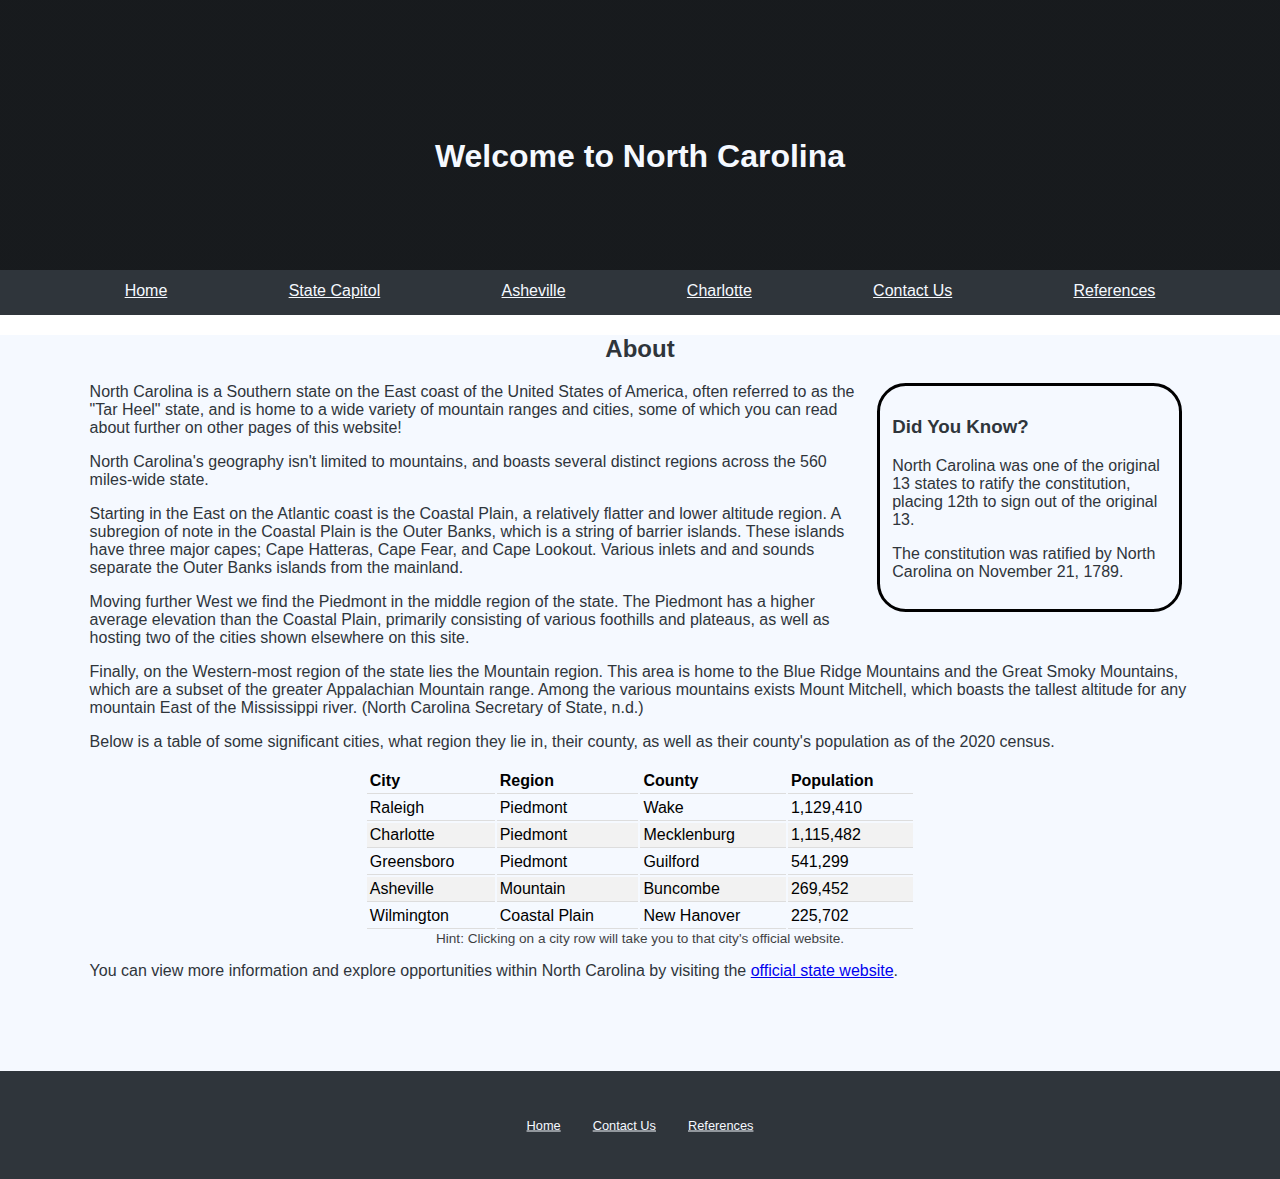
==== index.html @ 08ae1bbd "Initialize" ====
<!DOCTYPE html/>

<html lang="en">
<head>
    <meta charset="utf-8"/>
    <title>Home</title>
    <link rel="stylesheet" href="styles.css">
    <link rel="icon" href="/images/north-carolina-state-flag.png"/>
    <script defer src="javascript.js"></script>
</head>
<body>
    <!-- Header Section -->
    <header class="bg-primary">
        <div class="hero-image hero-nc w-100 h-100">
            <div class="hero-text pos-relative w-100 h-100">
                <h1 class="absolute-center">Welcome to North Carolina</h1>
            </div>
        </div>
    </header>

    <!-- Navigation Section -->
    <nav id="nav" class="bg-primary">
        <ul>
            <li class="nav-item"><a href="/index.html">Home</a></li>
            <li class="nav-item"><a href="/cities/raleigh.html">State Capitol</a></li>
            <li class="nav-item"><a href="/cities/asheville.html">Asheville</a></li>
            <li class="nav-item"><a href="/cities/charlotte.html">Charlotte</a></li>
            <li class="nav-item"><a href="/contact-us.html">Contact Us</a></li>
            <li class="nav-item"><a href="/references.html">References</a></li>
        </ul>
    </nav>

    <!-- Main Section -->
    <main class="bg-secondary pb-3">
        <section>
            <h2 class="center-text w-100">About</h2>
            <aside class="float-right w-25 mb-2">
                <h3>Did You Know?</h3>
                <p>
                    North Carolina was one of the original 13 states to ratify the constitution, placing
                    12th to sign out of the original 13.
                </p>
                <p>
                    The constitution was ratified by North Carolina on November 21, 1789.
                </p>
            </aside>
            <p>
                North Carolina is a Southern state on the East coast of the United
                States of America, often referred to as the "Tar Heel" state, and is
                home to a wide variety of mountain ranges and cities, some of
                which you can read about further on other pages of this website!
            </p>
            <p>
                North Carolina's geography isn't limited to mountains, and boasts several distinct
                regions across the 560 miles-wide state.
            </p>
            <p>
                Starting in the East on the Atlantic coast is the Coastal Plain, a relatively flatter
                and lower altitude region. A subregion of note in the Coastal Plain is the Outer Banks,
                which is a string of barrier islands. These islands have three major capes; Cape Hatteras,
                Cape Fear, and Cape Lookout. Various inlets and and sounds separate the Outer Banks islands
                from the mainland.
            </p>
            <p>
                Moving further West we find the Piedmont in the middle region of the state. The Piedmont has
                a higher average elevation than the Coastal Plain, primarily consisting of various foothills
                and plateaus, as well as hosting two of the cities shown elsewhere on this site.
            </p>
            <p>
                Finally, on the Western-most region of the state lies the Mountain region. This area is home
                to the Blue Ridge Mountains and the Great Smoky Mountains, which are a subset of the greater
                Appalachian Mountain range. Among the various mountains exists Mount Mitchell, which boasts
                the tallest altitude for any mountain East of the Mississippi river. 
                (North Carolina Secretary of State, n.d.)
            </p>
            <p>
                Below is a table of some significant cities, what region they lie in, their county, as well 
                as their county's population as of the 2020 census. 
            </p>

            <table id="city-table" class="center">
                <caption>
                    Hint: Clicking on a city row will take you to that city's official website.
                </caption>
                <thead>
                    <tr>
                        <th>City</th>
                        <th>Region</th>
                        <th>County</th>
                        <th>Population</th>
                    </tr>
                </thead>
                <tbody>
                    <tr id="raleigh-link">
                        <td>Raleigh</td>
                        <td>Piedmont</td>
                        <td>Wake</td>
                        <td>1,129,410</td>
                    </tr>
                    <tr id="charlotte-link">
                        <td>Charlotte</td>
                        <td>Piedmont</td>
                        <td>Mecklenburg</td>
                        <td>1,115,482</td>
                    </tr>
                    <tr id="greensboro-link">
                        <td>Greensboro</td>
                        <td>Piedmont</td>
                        <td>Guilford</td>
                        <td>541,299</td>
                    </tr>
                    <tr id="asheville-link">
                        <td>Asheville</td>
                        <td>Mountain</td>
                        <td>Buncombe</td>
                        <td>269,452</td>
                    </tr>
                    <tr id="wilmington-link">
                        <td>Wilmington</td>
                        <td>Coastal Plain</td>
                        <td>New Hanover</td>
                        <td>225,702</td>
                    </tr>
                </tbody>
            </table>

            <p>
                You can view more information and explore opportunities within North Carolina by
                visiting the <a target="_blank" href="https://www.nc.gov/">official state website</a>.
            </p>
        </section>
    </main>

    <!-- Footer Section -->
    <footer class="bg-primary">
        <div class="footer-links pos-relative h-100 w-100">
            <ul class="absolute-center">
                <li class="nav-item"><a href="/index.html">Home</a></li>
                <li class="nav-item"><a href="/contact-us.html">Contact Us</a></li>
                <li class="nav-item"><a href="/references.html">References</a></li>
            </ul>
        </div>
    </footer>
</body>
</html>
---- styles.css ----
/* Classes and Variables */
body {
    padding: 0;
    margin: 0;
    box-sizing: border-box;
    max-width: 100vw;
    font-family: 'Gill Sans', 'Gill Sans MT', Calibri, 'Trebuchet MS', sans-serif;
}

:root {
    --primary-color: #2F353B; /* Charcoal */
    --secondary-color: #F5F9FF; /* Off-white */
    --secondary-color-hover: #d2e5ff;
    --secondary-color-press: #d9e9ff;
}

.bg-primary {
    background-color: var(--primary-color);
    color: var(--secondary-color);
}

.bg-secondary {
    background-color: var(--secondary-color);
    color: var(--primary-color);
}

.text-primary {
    color: var(--primary-color);
}

.text-secondary {
    color: var(--secondary-color);
}

.float-right {
    float: right;
}

.float-left {
    float: left;
}

.h-100 {
    height: 100%;
}

.w-100 {
    width: 100%;
}

.w-25 {
    width: 25%;
}

.m-0 {
    margin: 0;
}

.mb-1 {
    margin-bottom: 0.25rem;
}

.mb-2 {
    margin-bottom: 0.5rem;
}

.mb-3 {
    margin-bottom: 1rem;
}

.mt-1 {
    margin-top: 0.25rem;
}

.mt-2 {
    margin-top: 0.5rem;
}

.mt-3 {
    margin-top: 1rem;
}

.pb-1 {
    padding-bottom: 0.25rem;
}

.pb-2 {
    padding-bottom: 0.5rem;
}

.pb-3 {
    padding-bottom: 1rem;
}

.center-text {
    text-align: center;
}

.center {
    margin-inline: auto;
}

.pos-relative {
    position: relative;
}

.absolute-center {
    position: absolute;
    top: 50%;
    left: 50%;
    transform: translate(-50%, -50%);
}

.reference-item:not(:last-of-type) {
    border-bottom: 1px solid grey;
}

/* Hero Images */
.hero-image {
    background-position: center;
    background-repeat: no-repeat;
    background-size: cover;
    position: relative;
}

.hero-nc {
    background-image: linear-gradient(rgba(0, 0, 0, 0.5), rgba(0, 0, 0, 0.5)), url("/images/nc-mountains.jpg");
}

.hero-charlotte {
    background-image: linear-gradient(rgba(0, 0, 0, 0.5), rgba(0, 0, 0, 0.5)), url("/images/charlotte-skyline.jpg");
}

.hero-asheville {
    background-image: linear-gradient(rgba(0, 0, 0, 0.5), rgba(0, 0, 0, 0.5)), url("/images/asheville-skyline.jpg");
}

.hero-raleigh {
    background-image: linear-gradient(rgba(0, 0, 0, 0.5), rgba(0, 0, 0, 0.5)), url("/images/raleigh-skyline.jpg");
}

.hero-nc-generic {
    background-image: linear-gradient(rgba(0, 0, 0, 0.5), rgba(0, 0, 0, 0.5)), url("/images/nc-generic.jpg");
}

/* Link Behavior */
a {
    transition-duration: 0.25s;
    transition-timing-function: linear;
}

.nav-item > a {
    color: var(--secondary-color);
}

.nav-item > a:hover {
    filter: brightness(85%);
}

.nav-item > a:active {
    filter: brightness(93%);
}

/* Table Styling */
table {
    width: 50%;
    margin-block: 1rem;
}

caption {
    caption-side: bottom;
    font-size: 0.85rem;
    opacity: 75%;
}

th {
    text-align: left;
}

th, td {
    padding: 3px;
    border-bottom: 1px solid #ddd;
}

tr:nth-child(even) {
    background-color: #f2f2f2;
}

/* Elements */
header {
    height: 30vh;
    max-height: 30% !important;
    align-items: center;
}

footer {
    height: 12vh;
    font-size: 0.8rem;
}

main {
    min-height: 80vh;
    padding-inline: 7%;
}

section > p {
    margin-bottom: 0.5rem;
}

aside {
    padding: 0.75rem;
    margin-inline: 0.5rem;
    border: 3px solid black;
    border-radius: 1.8rem;
}

aside > ol {
    padding-left: 0.75rem;
}

header > h1 {
    text-align: center;
    margin: 0;
}

nav {
    height: 2.8rem;
}

nav > ul {
    padding-block: 0.25rem;
}

nav > ul,
.footer-links > ul {
    margin: 0;
    padding-inline: 5%;
    max-height: 100%;
    list-style: none;
    display: flex;
    justify-content: space-around;
    text-align: center;
}

nav > ul > li,
.footer-links > ul > li {
    padding: 0.5rem 1rem;
}

/* ID Selectors */
#city-table > tbody > tr {
    transition-duration: 0.2s;
    transition-timing-function: linear;
    cursor: pointer;
}

#city-table > tbody > tr:hover {
    background-color: var(--secondary-color-hover);
}

/* Form */
form {
    padding-top: 3%;
    max-width: 50%;
    margin: auto;
}

.form-row {
    display: flex;
    justify-content: space-around;
    padding: 0.75rem;
} 

.form-label {
    vertical-align: top;
    display: block;
}

.form-input {
    width: 40%;
}

.form-input:has(textarea) {
    width: 100%;
    padding-inline: 5%;
}

.form-input > input {
    width: 100%;
    height: 1.5rem;
}

.form.form-input > textarea {
    width: 100% !important;
}

.submit-btn {
    background-color: limegreen;
    padding: 0.75rem;
    border: none;
    border-radius: 0.75rem;
    transition: 0.25s;
}

.submit-btn:hover,
.cancel-btn:hover {
    filter: brightness(85%);
    cursor: pointer;
}

.submit-btn:active,
.cancel-btn:active {
    filter: brightness(93%);
    cursor: pointer;
}

.cancel-btn {
    background-color: red;
    padding: 0.75rem;
    border: none;
    border-radius: 0.75rem;
    transition: 0.25s;
}
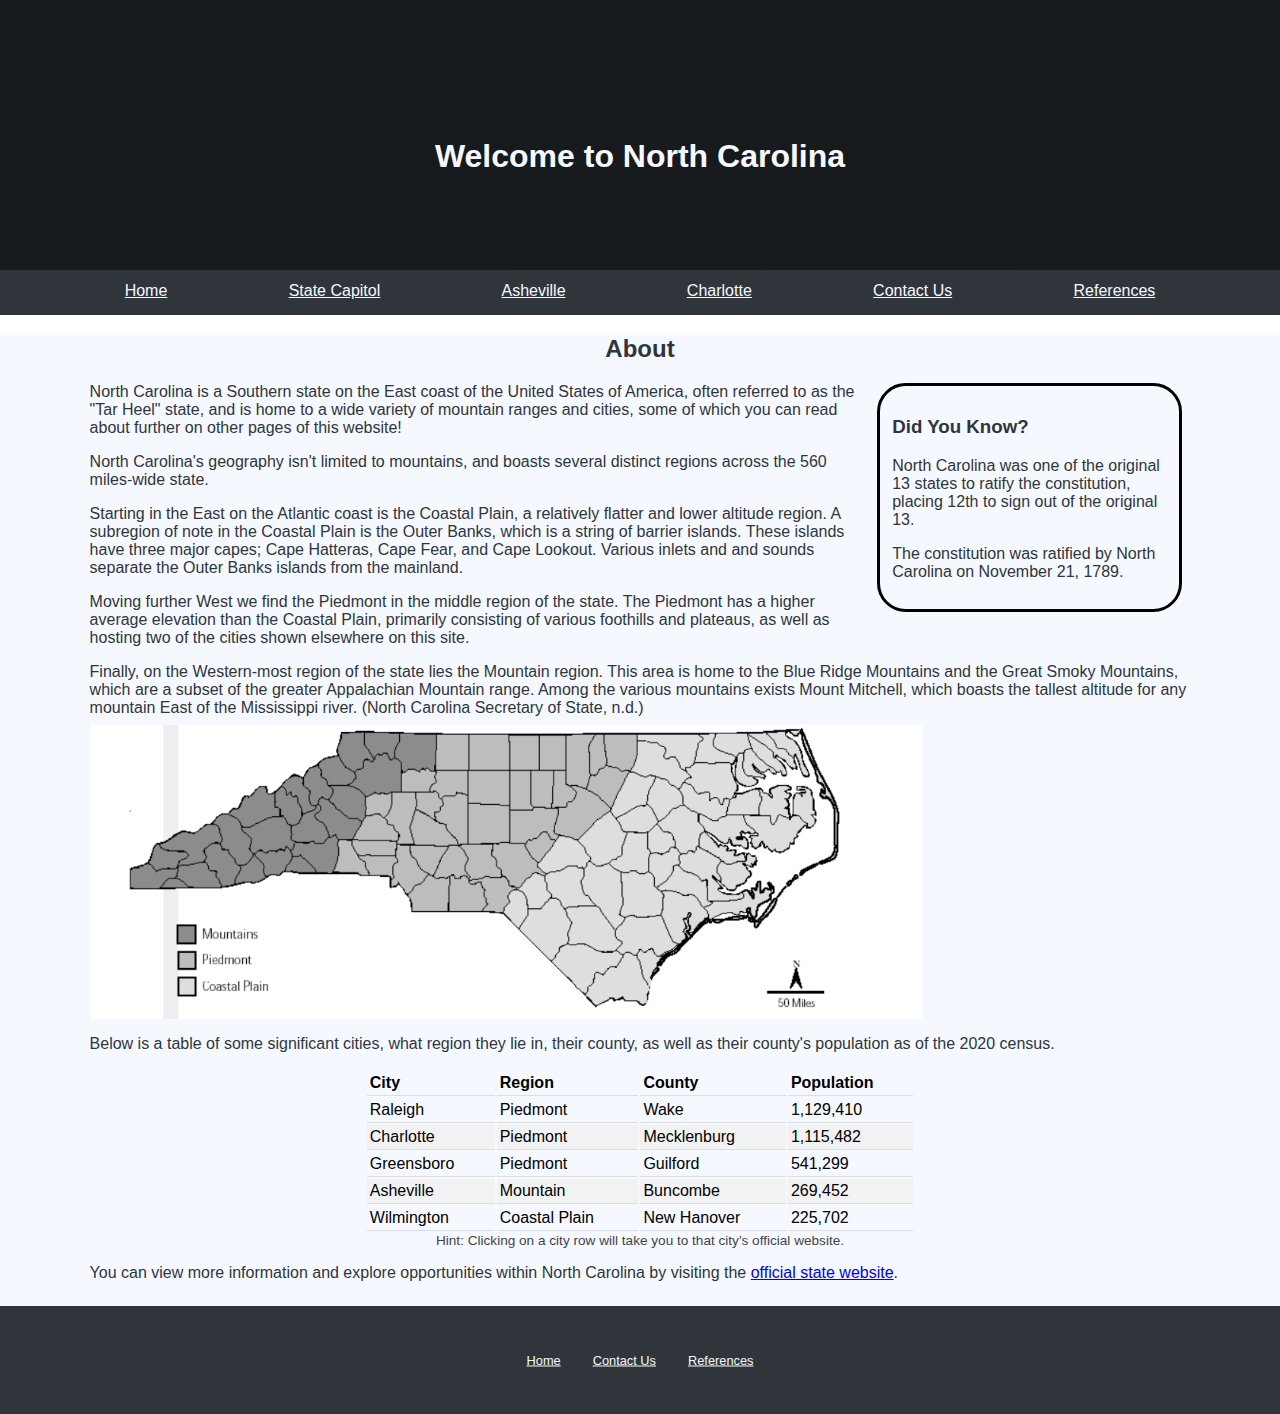
==== commit 1b895e65: "update images on pages to meet another requirement for assignment" ====
--- a/index.html
+++ b/index.html
@@ -5,7 +5,7 @@
     <meta charset="utf-8"/>
     <title>Home</title>
     <link rel="stylesheet" href="styles.css">
-    <link rel="icon" href="/images/north-carolina-state-flag.png"/>
+    <link rel="icon" href="./images/north-carolina-state-flag.png"/>
     <script defer src="javascript.js"></script>
 </head>
 <body>
@@ -21,12 +21,12 @@
     <!-- Navigation Section -->
     <nav id="nav" class="bg-primary">
         <ul>
-            <li class="nav-item"><a href="/index.html">Home</a></li>
-            <li class="nav-item"><a href="/cities/raleigh.html">State Capitol</a></li>
-            <li class="nav-item"><a href="/cities/asheville.html">Asheville</a></li>
-            <li class="nav-item"><a href="/cities/charlotte.html">Charlotte</a></li>
-            <li class="nav-item"><a href="/contact-us.html">Contact Us</a></li>
-            <li class="nav-item"><a href="/references.html">References</a></li>
+            <li class="nav-item"><a href="./index.html">Home</a></li>
+            <li class="nav-item"><a href="./cities/raleigh.html">State Capitol</a></li>
+            <li class="nav-item"><a href="./cities/asheville.html">Asheville</a></li>
+            <li class="nav-item"><a href="./cities/charlotte.html">Charlotte</a></li>
+            <li class="nav-item"><a href="./contact-us.html">Contact Us</a></li>
+            <li class="nav-item"><a href="./references.html">References</a></li>
         </ul>
     </nav>
 
@@ -70,12 +70,13 @@
                 Finally, on the Western-most region of the state lies the Mountain region. This area is home
                 to the Blue Ridge Mountains and the Great Smoky Mountains, which are a subset of the greater
                 Appalachian Mountain range. Among the various mountains exists Mount Mitchell, which boasts
-                the tallest altitude for any mountain East of the Mississippi river. 
+                the tallest altitude for any mountain East of the Mississippi river.
                 (North Carolina Secretary of State, n.d.)
             </p>
+            <img src="./images/nc-regions.png" alt="A Map of the Various Regions of North Carolina" />
             <p>
-                Below is a table of some significant cities, what region they lie in, their county, as well 
-                as their county's population as of the 2020 census. 
+                Below is a table of some significant cities, what region they lie in, their county, as well
+                as their county's population as of the 2020 census.
             </p>
 
             <table id="city-table" class="center">
--- a/styles.css
+++ b/styles.css
@@ -124,23 +124,38 @@
 }
 
 .hero-nc {
-    background-image: linear-gradient(rgba(0, 0, 0, 0.5), rgba(0, 0, 0, 0.5)), url("/images/nc-mountains.jpg");
+    background-image: linear-gradient(rgba(0, 0, 0, 0.5), rgba(0, 0, 0, 0.5)), url("./images/nc-mountains.jpg");
 }
 
 .hero-charlotte {
-    background-image: linear-gradient(rgba(0, 0, 0, 0.5), rgba(0, 0, 0, 0.5)), url("/images/charlotte-skyline.jpg");
+    background-image: linear-gradient(rgba(0, 0, 0, 0.5), rgba(0, 0, 0, 0.5)), url("./images/charlotte-skyline.jpg");
 }
 
 .hero-asheville {
-    background-image: linear-gradient(rgba(0, 0, 0, 0.5), rgba(0, 0, 0, 0.5)), url("/images/asheville-skyline.jpg");
+    background-image: linear-gradient(rgba(0, 0, 0, 0.5), rgba(0, 0, 0, 0.5)), url("./images/asheville-skyline.jpg");
 }
 
 .hero-raleigh {
-    background-image: linear-gradient(rgba(0, 0, 0, 0.5), rgba(0, 0, 0, 0.5)), url("/images/raleigh-skyline.jpg");
+    background-image: linear-gradient(rgba(0, 0, 0, 0.5), rgba(0, 0, 0, 0.5)), url("./images/raleigh-skyline.jpg");
 }
 
 .hero-nc-generic {
-    background-image: linear-gradient(rgba(0, 0, 0, 0.5), rgba(0, 0, 0, 0.5)), url("/images/nc-generic.jpg");
+    background-image: linear-gradient(rgba(0, 0, 0, 0.5), rgba(0, 0, 0, 0.5)), url("./images/nc-generic.jpg");
+}
+
+.circle-img {
+    width: 7vw;
+    height: 7vw;
+    border-radius: 50%;
+    border: 3px solid black;
+    display: flex;
+    justify-content: center;
+    align-items: center;
+}
+
+.circle-img > img {
+    width: 100%;
+    border-radius: 50%;
 }
 
 /* Link Behavior */
@@ -247,6 +262,11 @@
     padding: 0.5rem 1rem;
 }
 
+img {
+    max-width: 65vw;
+    margin: auto;
+}
+
 /* ID Selectors */
 #city-table > tbody > tr {
     transition-duration: 0.2s;
